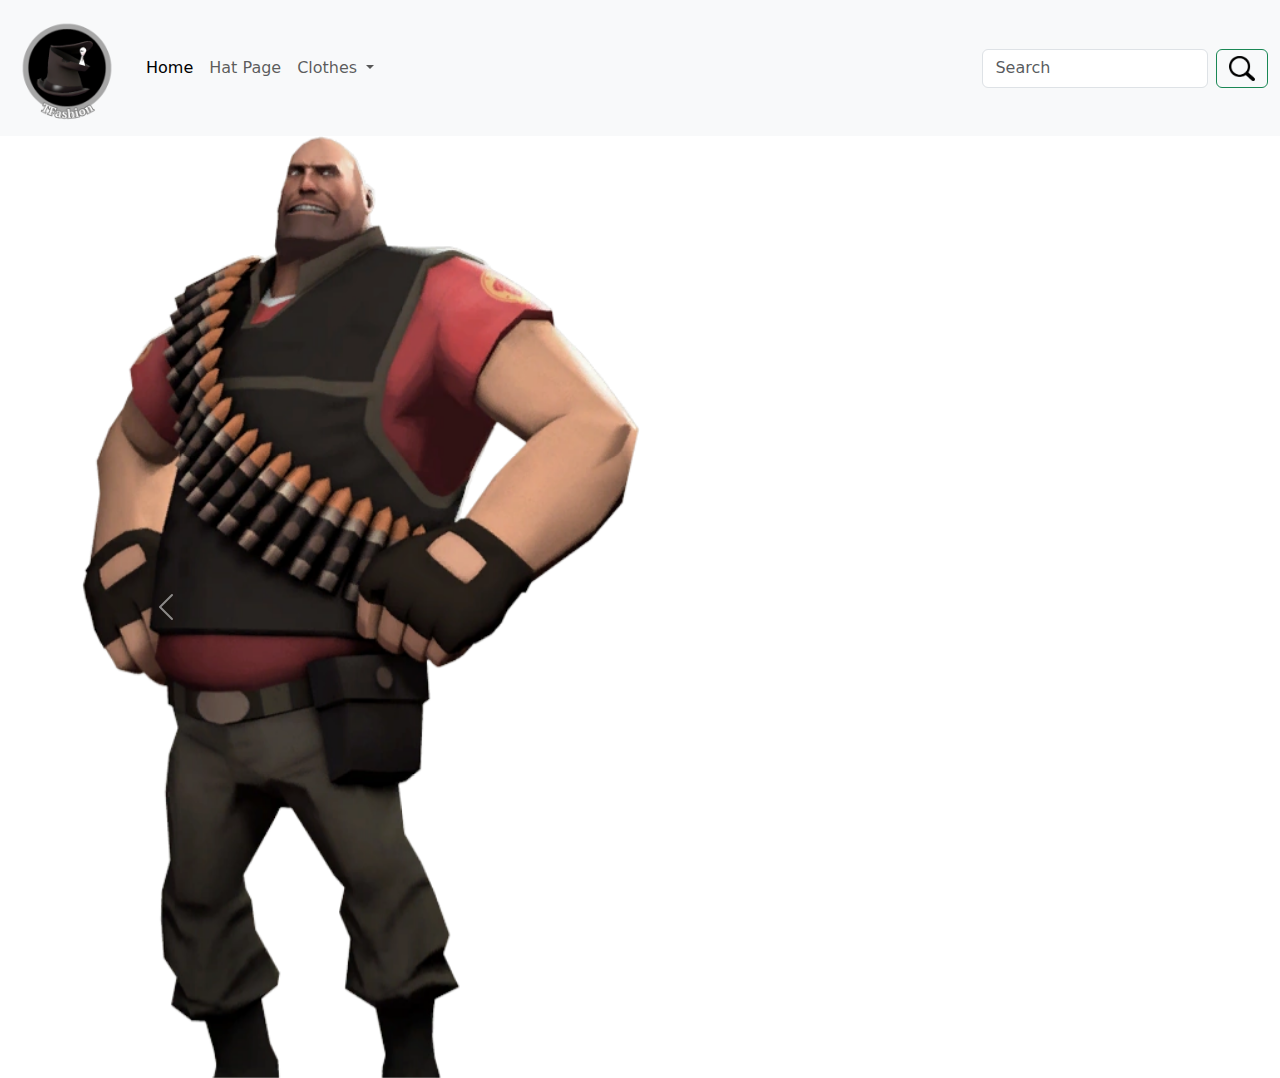
==== index.html @ d27abc46 "added images for slider" ====
<!doctype html>
<html lang="en">

<head>
    <meta charset="utf-8">
    <meta name="viewport" content="width=device-width, initial-scale=1">
    <title>TFashion</title>
    <link href="https://cdn.jsdelivr.net/npm/bootstrap@5.3.3/dist/css/bootstrap.min.css" rel="stylesheet"
        integrity="sha384-QWTKZyjpPEjISv5WaRU9OFeRpok6YctnYmDr5pNlyT2bRjXh0JMhjY6hW+ALEwIH" crossorigin="anonymous">
</head>

<body>
    <!--Start Top Navigation-->
    <nav class="navbar navbar-expand-lg bg-body-tertiary">
        <div class="container-fluid">
            <a class="navbar-brand" href="#"><img src="images/logo.png" alt="The logo of the website" height="110">
            </a>
            <button class="navbar-toggler" type="button" data-bs-toggle="collapse"
                data-bs-target="#navbarSupportedContent" aria-controls="navbarSupportedContent" aria-expanded="false"
                aria-label="Toggle navigation">
                <span class="navbar-toggler-icon"></span>
            </button>
            <div class="collapse navbar-collapse" id="navbarSupportedContent">
                <ul class="navbar-nav me-auto mb-2 mb-lg-0">
                    <!--Start of Home page link end of important looking navbar code-->
                    <li class="nav-item">
                        <a class="nav-link active" aria-current="page" href="index.html">Home</a>
                    </li>
                    <!--End of Home page link Start of link to hat page-->
                    <li class="nav-item">
                        <a class="nav-link" href="hats.html">Hat Page</a>
                    </li>
                    <!--Dropdown menu ↓-->
                    <li class="nav-item dropdown">
                        <a class="nav-link dropdown-toggle" href="#" role="button" data-bs-toggle="dropdown"
                            aria-expanded="false">
                            Clothes
                        </a>
                        <ul class="dropdown-menu">
                            <li><a class="dropdown-item" href="clothes1.html">Clothes</a></li>
                            <li><a class="dropdown-item" href="clothes2.html">Clothes & Hats</a></li>
                        </ul>
                    </li>
                </ul>
                <form class="d-flex" role="search">
                    <input class="form-control me-2" type="search" placeholder="Search" aria-label="Search">
                    <button class="btn btn-outline-success" type="submit"><img src="images/searchicon.png" alt="Search!"
                            height="25">
                    </button>
                </form>
            </div>
        </div>
    </nav>
    <!--End Top Navigation-->

    <!--START HERO SLIDER-->
    <div class="container">
        <div id="carouselExample" class="carousel slide">
            <div class="carousel-inner">
                <div class="carousel-item active">
                    <img src="images/heavy.png" class="d-block w-50" alt="...">
                </div>
                <div class="carousel-item">
                    <img src="images/captain.png" class="d-block w-100" alt="...">
                </div>
                <div class="carousel-item">
                    <img src="images/gibus.png" class="d-block w-100" alt="...">
                </div>
            </div>
            <button class="carousel-control-prev" type="button" data-bs-target="#carouselExample" data-bs-slide="prev">
                <span class="carousel-control-prev-icon" aria-hidden="true"></span>
                <span class="visually-hidden">Previous</span>
            </button>
            <button class="carousel-control-next" type="button" data-bs-target="#carouselExample" data-bs-slide="next">
                <span class="carousel-control-next-icon" aria-hidden="true"></span>
                <span class="visually-hidden">Next</span>
            </button>
        </div>
    </div>
    <!-- END HERO SLIDER-->

    <!-- DO NOT EDIT BELOW THIS LINE -->
    <script src="https://cdn.jsdelivr.net/npm/bootstrap@5.3.3/dist/js/bootstrap.bundle.min.js"
        integrity="sha384-YvpcrYf0tY3lHB60NNkmXc5s9fDVZLESaAA55NDzOxhy9GkcIdslK1eN7N6jIeHz"
        crossorigin="anonymous"></script>
</body>

</html>
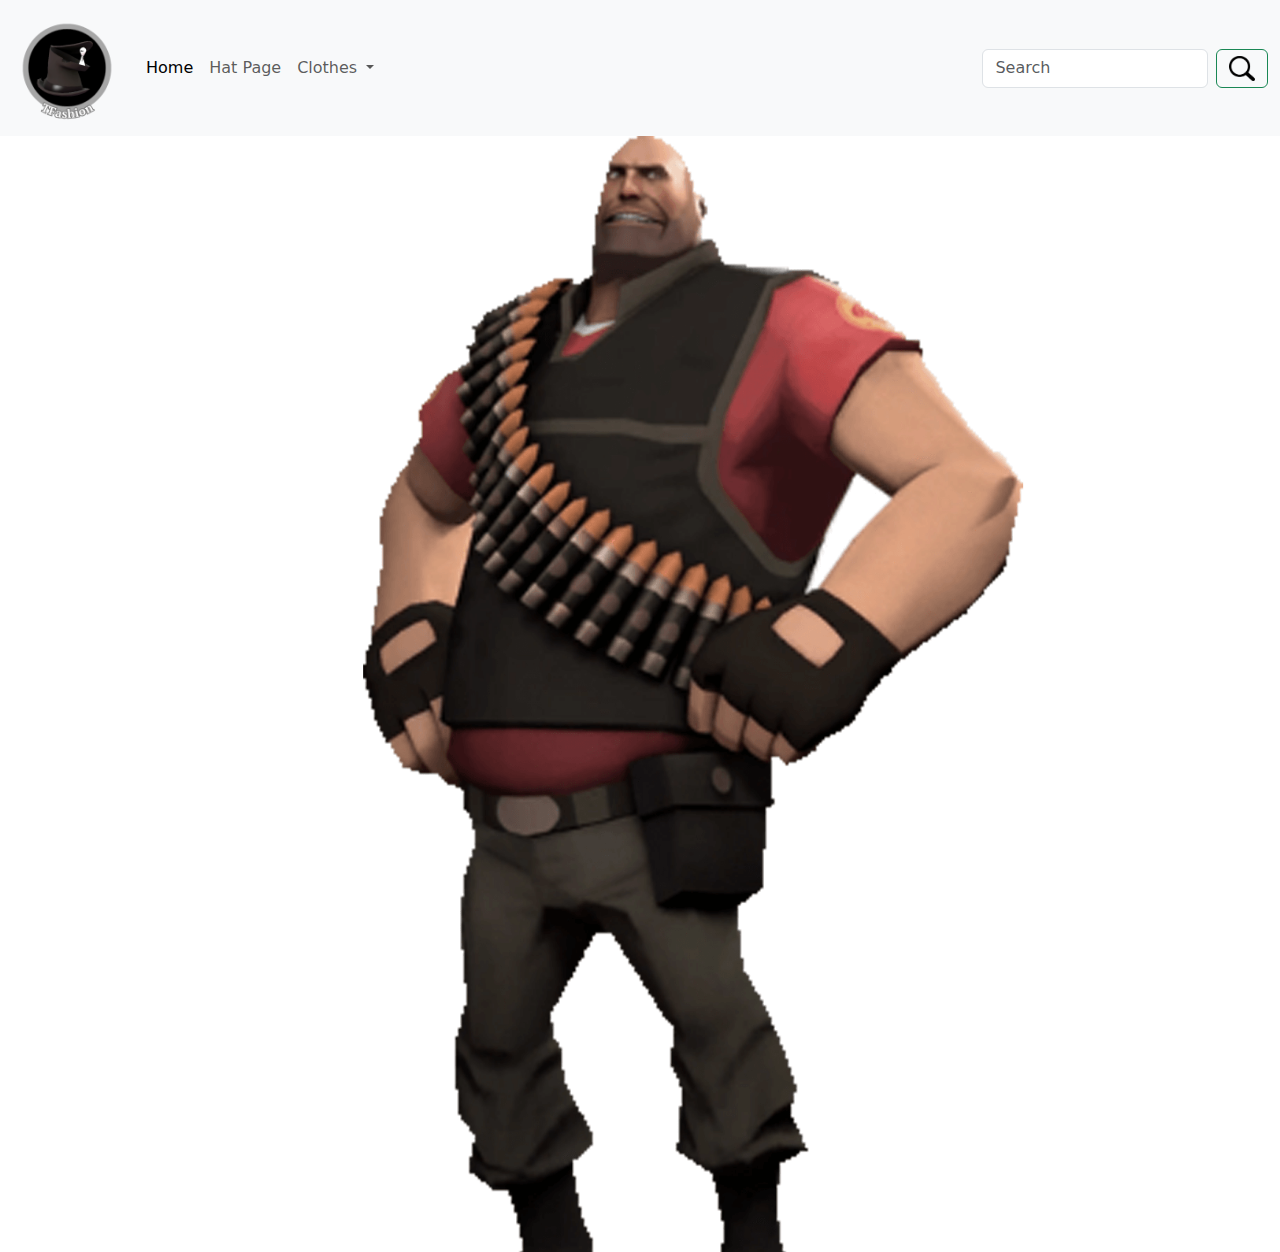
==== commit 0666aa9c: "Tinified images" ====
--- a/index.html
+++ b/index.html
@@ -58,7 +58,7 @@
         <div id="carouselExample" class="carousel slide">
             <div class="carousel-inner">
                 <div class="carousel-item active">
-                    <img src="images/heavy.png" class="d-block w-50" alt="...">
+                    <img src="images/heavy.png" class="d-block w-100" alt="...">
                 </div>
                 <div class="carousel-item">
                     <img src="images/captain.png" class="d-block w-100" alt="...">
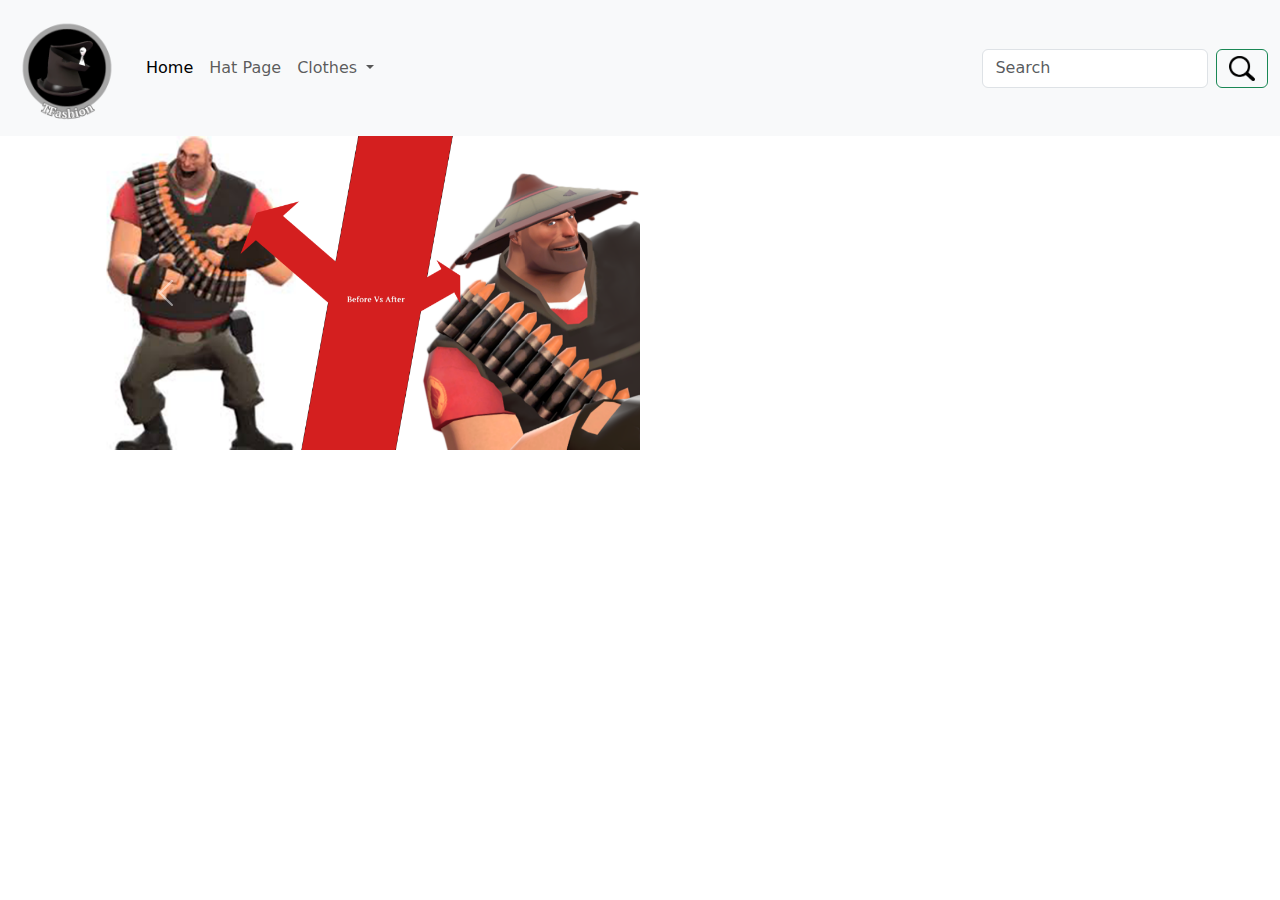
==== commit 30abdcee: "image stuff" ====
--- a/index.html
+++ b/index.html
@@ -58,13 +58,13 @@
         <div id="carouselExample" class="carousel slide">
             <div class="carousel-inner">
                 <div class="carousel-item active">
-                    <img src="images/heavy.png" class="d-block w-100" alt="...">
+                    <img src="images/slider1.png" class="d-block w-50" alt="...">
                 </div>
                 <div class="carousel-item">
-                    <img src="images/captain.png" class="d-block w-100" alt="...">
+                    <img src="images/soldier.png" class="d-block w-50" alt="...">
                 </div>
                 <div class="carousel-item">
-                    <img src="images/gibus.png" class="d-block w-100" alt="...">
+                    <img src="images/gibus.png" class="d-block w-50" alt="...">
                 </div>
             </div>
             <button class="carousel-control-prev" type="button" data-bs-target="#carouselExample" data-bs-slide="prev">
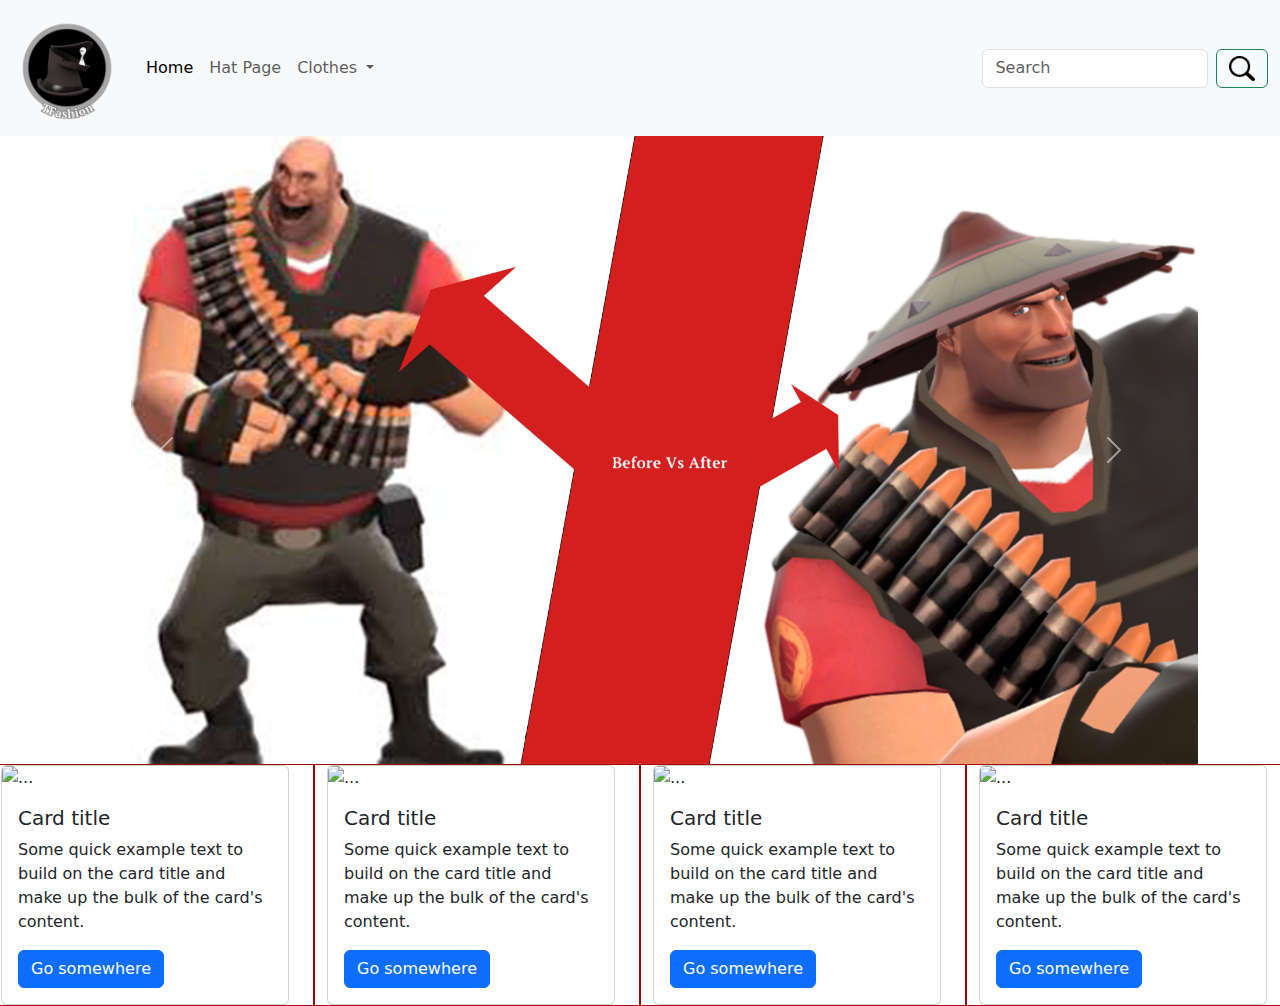
==== commit 9a96f747: "added columns and cards" ====
--- a/index.html
+++ b/index.html
@@ -58,7 +58,7 @@
         <div id="carouselExample" class="carousel slide">
             <div class="carousel-inner">
                 <div class="carousel-item active">
-                    <img src="images/slider1.png" class="d-block w-50" alt="...">
+                    <img src="images/slider1.png" class="d-block w-100" alt="...">
                 </div>
                 <div class="carousel-item">
                     <img src="images/soldier.png" class="d-block w-50" alt="...">
@@ -79,6 +79,69 @@
     </div>
     <!-- END HERO SLIDER-->
 
+    <!--START CARDS-->
+    <style>
+        .colxs-24 .col-md-6,
+        .col-lg-4,
+        .col-sm-12 {
+            border: #9D0907 1px solid
+        }
+    </style>
+
+    <div class=" contatiner-fluid">
+        <div class="row">
+            <div class="col-xs-24 col-sm-12 col-md-6 col-lg-3">
+                <div class="card" style="width: 18rem;">
+                    <img src="..." class="card-img-top" alt="...">
+                    <div class="card-body">
+                        <h5 class="card-title">Card title</h5>
+                        <p class="card-text">Some quick example text to build on the card title and make up the bulk of
+                            the card's
+                            content.</p>
+                        <a href="#" class="btn btn-primary">Go somewhere</a>
+                    </div>
+                </div>
+            </div>
+            <div class="col-xs-24 col-sm-12 col-md-6 col-lg-3">
+                <div class="card" style="width: 18rem;">
+                    <img src="..." class="card-img-top" alt="...">
+                    <div class="card-body">
+                        <h5 class="card-title">Card title</h5>
+                        <p class="card-text">Some quick example text to build on the card title and make up the bulk of
+                            the card's
+                            content.</p>
+                        <a href="#" class="btn btn-primary">Go somewhere</a>
+                    </div>
+                </div>
+            </div>
+            <div class="col-xs-24 col-sm-12 col-md-6 col-lg-3">
+                <div class="card" style="width: 18rem;">
+                    <img src="..." class="card-img-top" alt="...">
+                    <div class="card-body">
+                        <h5 class="card-title">Card title</h5>
+                        <p class="card-text">Some quick example text to build on the card title and make up the bulk of
+                            the card's
+                            content.</p>
+                        <a href="#" class="btn btn-primary">Go somewhere</a>
+                    </div>
+                </div>
+            </div>
+            <div class="col-xs-24 col-sm-12 col-md-6 col-lg-3">
+                <div class="card" style="width: 18rem;">
+                    <img src="..." class="card-img-top" alt="...">
+                    <div class="card-body">
+                        <h5 class="card-title">Card title</h5>
+                        <p class="card-text">Some quick example text to build on the card title and make up the bulk of
+                            the card's
+                            content.</p>
+                        <a href="#" class="btn btn-primary">Go somewhere</a>
+                    </div>
+                </div>
+            </div>
+        </div>
+    </div>
+    <!--END CARDS-->
+
     <!-- DO NOT EDIT BELOW THIS LINE -->
     <script src="https://cdn.jsdelivr.net/npm/bootstrap@5.3.3/dist/js/bootstrap.bundle.min.js"
         integrity="sha384-YvpcrYf0tY3lHB60NNkmXc5s9fDVZLESaAA55NDzOxhy9GkcIdslK1eN7N6jIeHz"
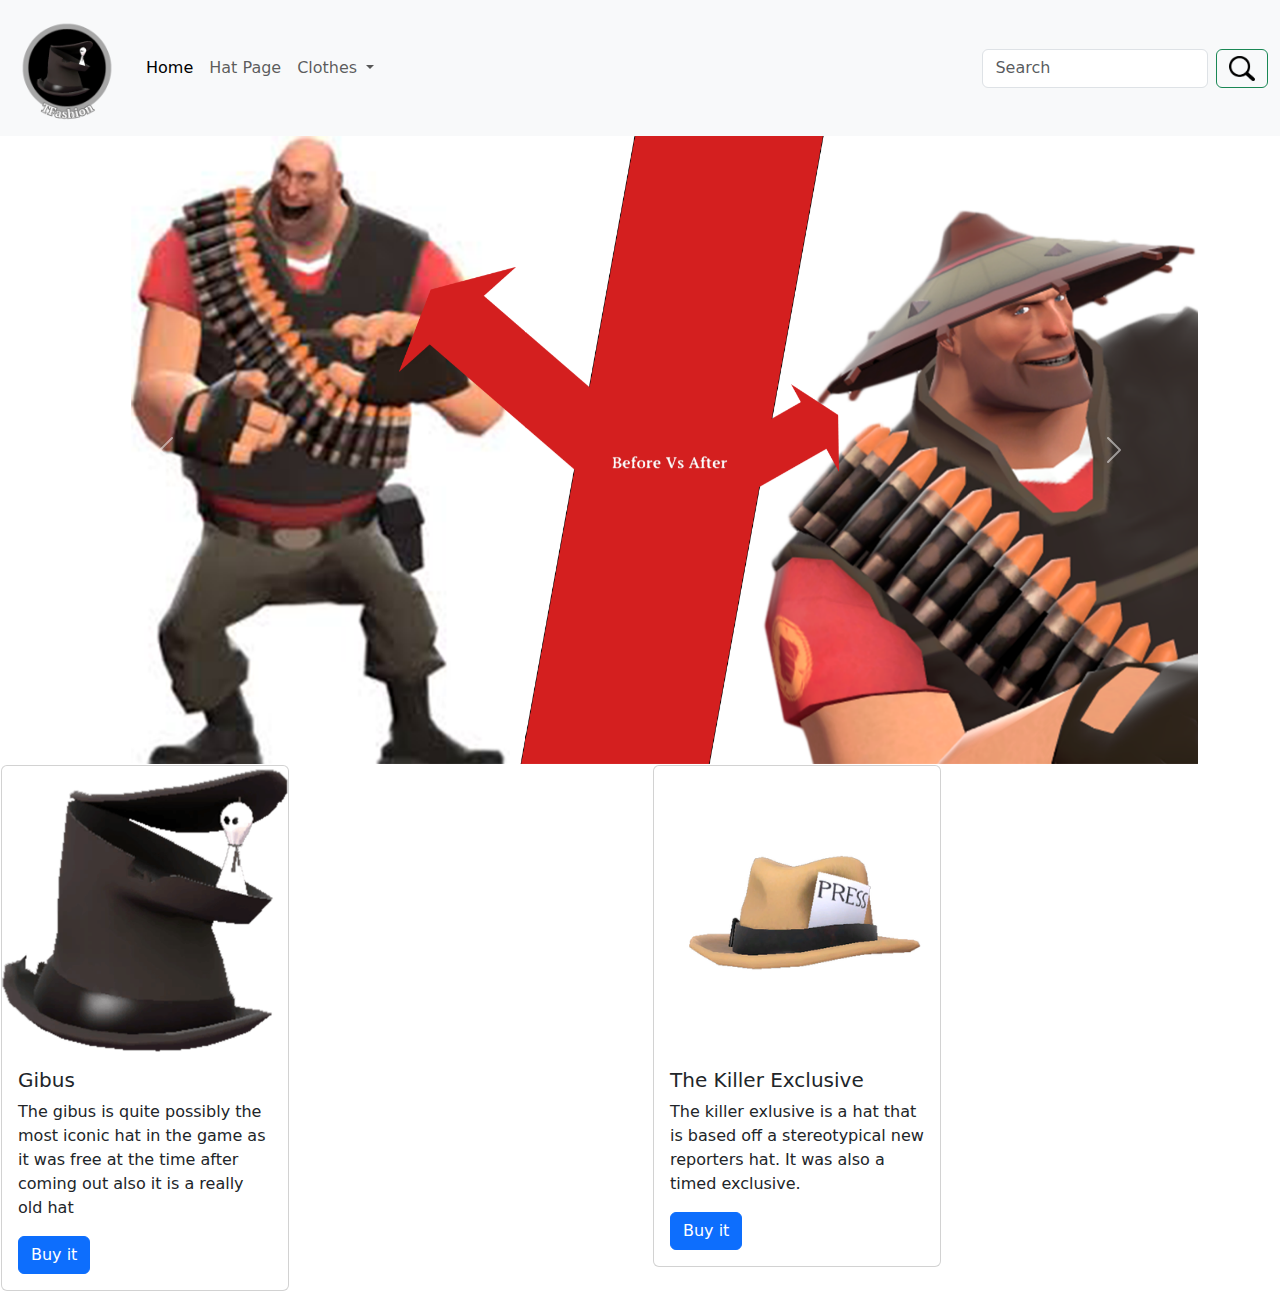
==== commit d3c4ae99: "images added including a new slider image" ====
--- a/index.html
+++ b/index.html
@@ -42,6 +42,7 @@
                         </ul>
                     </li>
                 </ul>
+
                 <form class="d-flex" role="search">
                     <input class="form-control me-2" type="search" placeholder="Search" aria-label="Search">
                     <button class="btn btn-outline-success" type="submit"><img src="images/searchicon.png" alt="Search!"
@@ -61,7 +62,7 @@
                     <img src="images/slider1.png" class="d-block w-100" alt="...">
                 </div>
                 <div class="carousel-item">
-                    <img src="images/soldier.png" class="d-block w-50" alt="...">
+                    <img src="images/Slider2.png" class="d-block w-100" alt="...">
                 </div>
                 <div class="carousel-item">
                     <img src="images/gibus.png" class="d-block w-50" alt="...">
@@ -82,63 +83,41 @@
     <!--START CARDS-->
     <style>
         .colxs-24 .col-md-6,
-        .col-lg-4,
+        .col-lg-6,
         .col-sm-12 {
-            border: #9D0907 1px solid
+            border: #FFFFFF 1px solid
         }
     </style>
 
     <div class=" contatiner-fluid">
         <div class="row">
-            <div class="col-xs-24 col-sm-12 col-md-6 col-lg-3">
+            <div class="col-xs-24 col-sm-12 col-md-6 col-lg-6">
                 <div class="card" style="width: 18rem;">
-                    <img src="..." class="card-img-top" alt="...">
+                    <img src="images/gibus.png" class="card-img-top"
+                        alt="Dilapidated Top hat with a ghost poking out of it">
                     <div class="card-body">
-                        <h5 class="card-title">Card title</h5>
-                        <p class="card-text">Some quick example text to build on the card title and make up the bulk of
-                            the card's
-                            content.</p>
-                        <a href="#" class="btn btn-primary">Go somewhere</a>
+                        <h5 class="card-title">Gibus</h5>
+                        <p class="card-text">The gibus is quite possibly the most iconic hat in the game as it was free
+                            at the time after coming out also it is a really old hat</p>
+                        <a href="#" class="btn btn-primary">Buy it</a>
                     </div>
                 </div>
             </div>
-            <div class="col-xs-24 col-sm-12 col-md-6 col-lg-3">
+            <div class="col-xs-24 col-sm-12 col-md-6 col-lg-6">
                 <div class="card" style="width: 18rem;">
-                    <img src="..." class="card-img-top" alt="...">
+                    <img src="images/Killer.png" class="card-img-top" alt="Cool news hat">
                     <div class="card-body">
-                        <h5 class="card-title">Card title</h5>
-                        <p class="card-text">Some quick example text to build on the card title and make up the bulk of
-                            the card's
-                            content.</p>
-                        <a href="#" class="btn btn-primary">Go somewhere</a>
-                    </div>
-                </div>
-            </div>
-            <div class="col-xs-24 col-sm-12 col-md-6 col-lg-3">
-                <div class="card" style="width: 18rem;">
-                    <img src="..." class="card-img-top" alt="...">
-                    <div class="card-body">
-                        <h5 class="card-title">Card title</h5>
-                        <p class="card-text">Some quick example text to build on the card title and make up the bulk of
-                            the card's
-                            content.</p>
-                        <a href="#" class="btn btn-primary">Go somewhere</a>
-                    </div>
-                </div>
-            </div>
-            <div class="col-xs-24 col-sm-12 col-md-6 col-lg-3">
-                <div class="card" style="width: 18rem;">
-                    <img src="..." class="card-img-top" alt="...">
-                    <div class="card-body">
-                        <h5 class="card-title">Card title</h5>
-                        <p class="card-text">Some quick example text to build on the card title and make up the bulk of
-                            the card's
-                            content.</p>
-                        <a href="#" class="btn btn-primary">Go somewhere</a>
+                        <h5 class="card-title">The Killer Exclusive</h5>
+                        <p class="card-text">The killer exlusive is a hat that is based off a stereotypical new
+                            reporters hat. It was also a timed exclusive.</p>
+                        <a href="#" class="btn btn-primary">Buy it</a>
                     </div>
                 </div>
             </div>
         </div>
+    </div>
+    </div>
+    </div>
     </div>
     <!--END CARDS-->
 
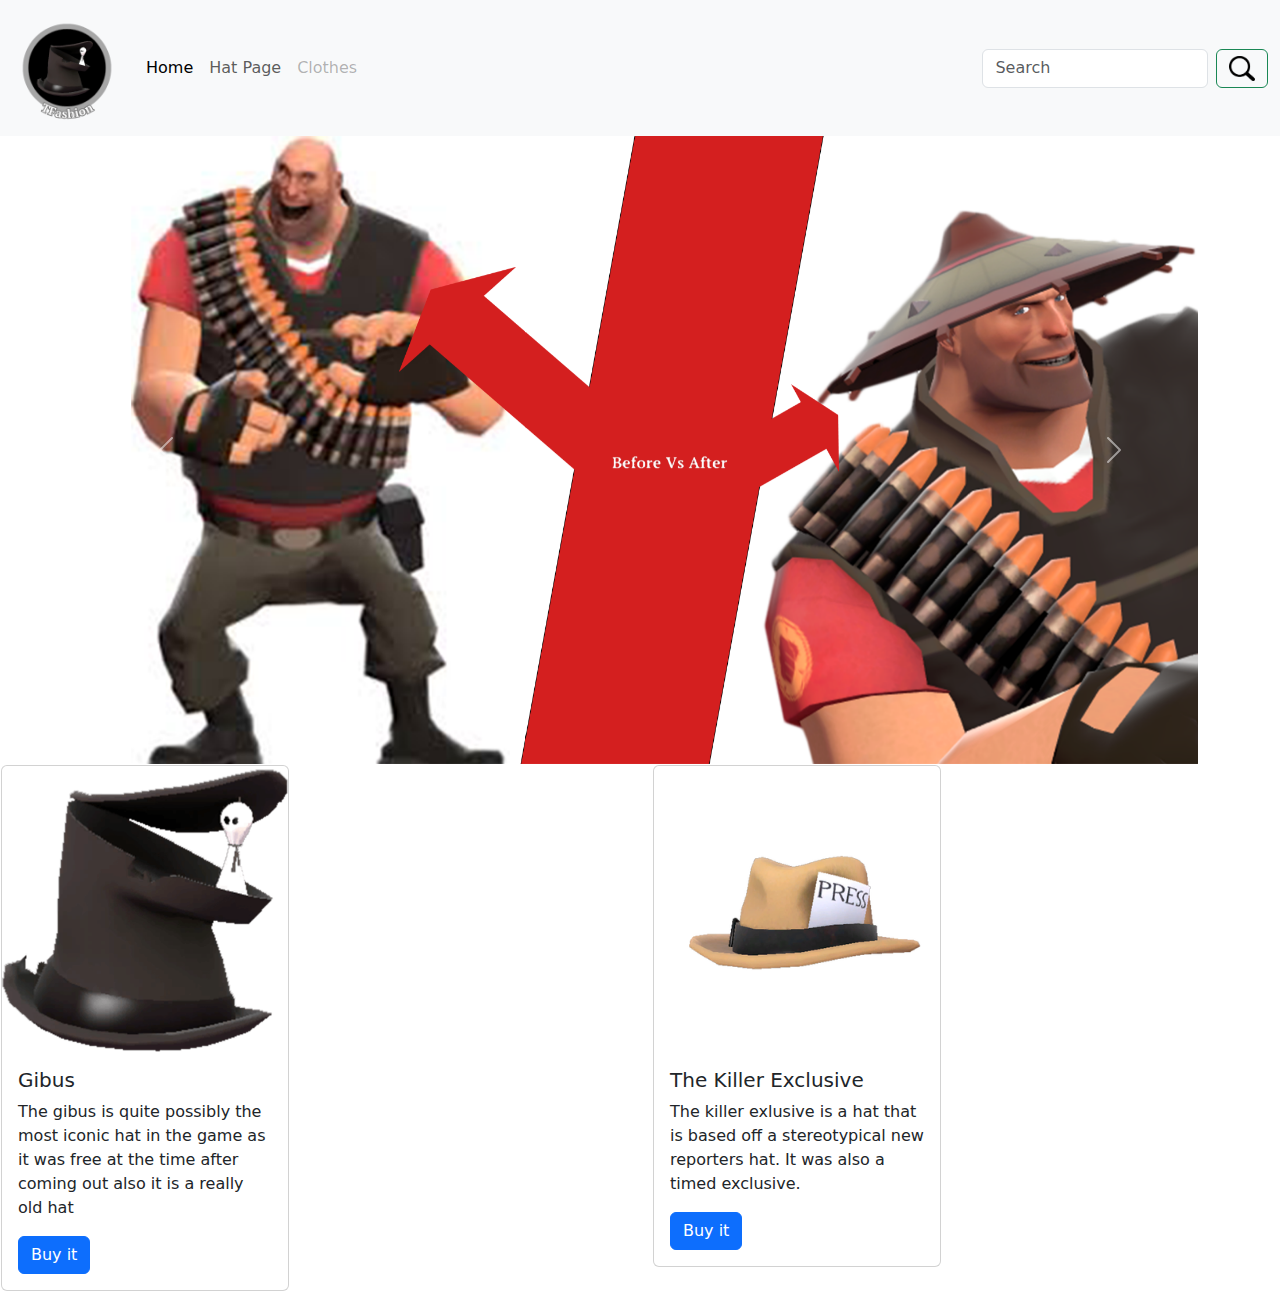
==== commit 1116cb75: "Added in more cards and worked on some slider images" ====
--- a/index.html
+++ b/index.html
@@ -7,13 +7,17 @@
     <title>TFashion</title>
     <link href="https://cdn.jsdelivr.net/npm/bootstrap@5.3.3/dist/css/bootstrap.min.css" rel="stylesheet"
         integrity="sha384-QWTKZyjpPEjISv5WaRU9OFeRpok6YctnYmDr5pNlyT2bRjXh0JMhjY6hW+ALEwIH" crossorigin="anonymous">
+
 </head>
 
 <body>
+
+
     <!--Start Top Navigation-->
     <nav class="navbar navbar-expand-lg bg-body-tertiary">
         <div class="container-fluid">
-            <a class="navbar-brand" href="#"><img src="images/logo.png" alt="The logo of the website" height="110">
+            <a class="navbar-brand" href="#"><img src="images/logo.png" alt="The logo of the
+                website" height="110">
             </a>
             <button class="navbar-toggler" type="button" data-bs-toggle="collapse"
                 data-bs-target="#navbarSupportedContent" aria-controls="navbarSupportedContent" aria-expanded="false"
@@ -24,22 +28,18 @@
                 <ul class="navbar-nav me-auto mb-2 mb-lg-0">
                     <!--Start of Home page link end of important looking navbar code-->
                     <li class="nav-item">
-                        <a class="nav-link active" aria-current="page" href="index.html">Home</a>
+                        <a class="nav-link active" aria-current="page" href="#">Home</a>
                     </li>
                     <!--End of Home page link Start of link to hat page-->
                     <li class="nav-item">
                         <a class="nav-link" href="hats.html">Hat Page</a>
                     </li>
                     <!--Dropdown menu ↓-->
-                    <li class="nav-item dropdown">
-                        <a class="nav-link dropdown-toggle" href="#" role="button" data-bs-toggle="dropdown"
-                            aria-expanded="false">
+                    <li class="nav-item ">
+                        <a class="nav-link disabled" aria-disabled="true" href="#" role="button"
+                            data-bs-toggle="dropdown" aria-expanded="false">
                             Clothes
                         </a>
-                        <ul class="dropdown-menu">
-                            <li><a class="dropdown-item" href="clothes1.html">Clothes</a></li>
-                            <li><a class="dropdown-item" href="clothes2.html">Clothes & Hats</a></li>
-                        </ul>
                     </li>
                 </ul>
 
@@ -54,6 +54,7 @@
     </nav>
     <!--End Top Navigation-->
 
+    </style>
     <!--START HERO SLIDER-->
     <div class="container">
         <div id="carouselExample" class="carousel slide">
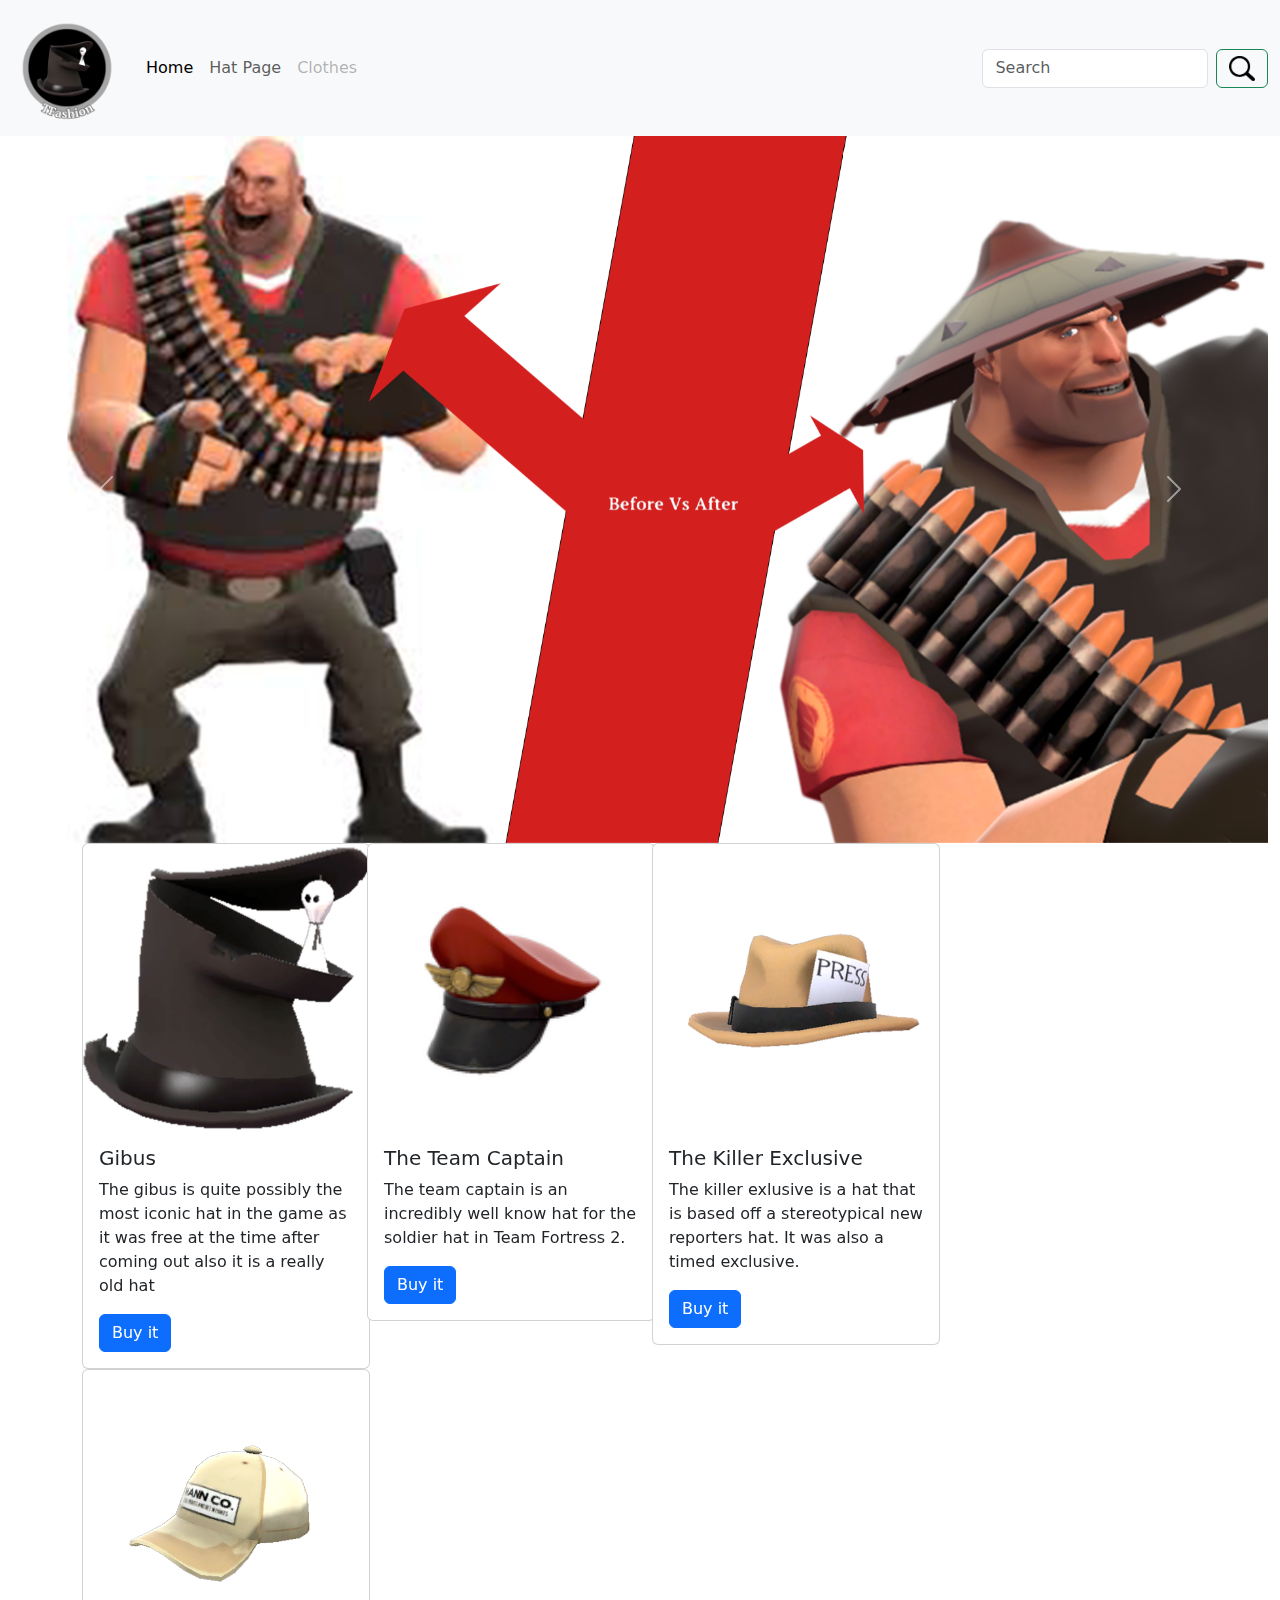
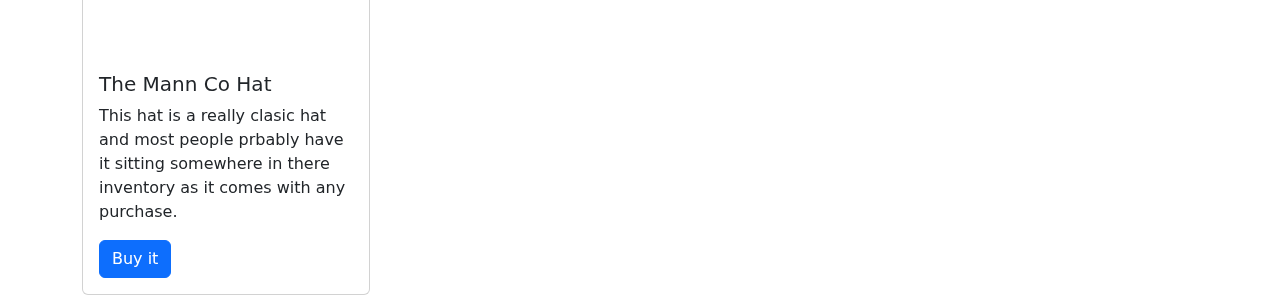
==== commit cd485ad0: "Images" ====
--- a/index.html
+++ b/index.html
@@ -42,7 +42,6 @@
                         </a>
                     </li>
                 </ul>
-
                 <form class="d-flex" role="search">
                     <input class="form-control me-2" type="search" placeholder="Search" aria-label="Search">
                     <button class="btn btn-outline-success" type="submit"><img src="images/searchicon.png" alt="Search!"
@@ -56,7 +55,7 @@
 
     </style>
     <!--START HERO SLIDER-->
-    <div class="container">
+    <div class="container-fluid">
         <div id="carouselExample" class="carousel slide">
             <div class="carousel-inner">
                 <div class="carousel-item active">
@@ -66,7 +65,7 @@
                     <img src="images/Slider2.png" class="d-block w-100" alt="...">
                 </div>
                 <div class="carousel-item">
-                    <img src="images/gibus.png" class="d-block w-50" alt="...">
+                    <img src="images/Slider3.png" class="d-block w-100" alt="...">
                 </div>
             </div>
             <button class="carousel-control-prev" type="button" data-bs-target="#carouselExample" data-bs-slide="prev">
@@ -83,19 +82,15 @@
 
     <!--START CARDS-->
     <style>
-        .colxs-24 .col-md-6,
-        .col-lg-6,
-        .col-sm-12 {
-            border: #FFFFFF 1px solid
+        .col-sm-12 .col-md-6 .col-lg-3 {
+            border: rgb(255, 255, 255) 1px
         }
     </style>
-
-    <div class=" contatiner-fluid">
+    <div class="container">
         <div class="row">
-            <div class="col-xs-24 col-sm-12 col-md-6 col-lg-6">
+            <div class="col-sm-12 col-md-6 col-lg-3">
                 <div class="card" style="width: 18rem;">
-                    <img src="images/gibus.png" class="card-img-top"
-                        alt="Dilapidated Top hat with a ghost poking out of it">
+                    <img src="images/gibus.png" class="card-img-top" alt="...">
                     <div class="card-body">
                         <h5 class="card-title">Gibus</h5>
                         <p class="card-text">The gibus is quite possibly the most iconic hat in the game as it was free
@@ -104,18 +99,44 @@
                     </div>
                 </div>
             </div>
-            <div class="col-xs-24 col-sm-12 col-md-6 col-lg-6">
+            <div class="col-sm-12 col-md-6 col-lg-3">
                 <div class="card" style="width: 18rem;">
-                    <img src="images/Killer.png" class="card-img-top" alt="Cool news hat">
+                    <img src="images/Thelegend.png" class="card-img-top" alt="...">
+                    <div class="card-body">
+                        <h5 class="card-title">The Team Captain</h5>
+                        <p class="card-text">The team captain is an incredibly well know hat for the soldier hat
+                            in Team
+                            Fortress 2.</p>
+                        <a href="#" class="btn btn-primary">Buy it</a>
+                    </div>
+                </div>
+            </div>
+            <div class="col-sm-12 col-md-6 col-lg-3">
+                <div class="card" style="width: 18rem;">
+                    <img src="images/Killer.png" class="card-img-top" alt="...">
                     <div class="card-body">
                         <h5 class="card-title">The Killer Exclusive</h5>
-                        <p class="card-text">The killer exlusive is a hat that is based off a stereotypical new
+                        <p class="card-text">The killer exlusive is a hat that is based off a
+                            stereotypical new
                             reporters hat. It was also a timed exclusive.</p>
                         <a href="#" class="btn btn-primary">Buy it</a>
                     </div>
                 </div>
             </div>
         </div>
+        <div class="col-sm-12 col-md-6 col-lg-3">
+            <div class="card" style="width: 18rem;">
+                <img src="images/hatco.png" class="card-img-top" alt="...">
+                <div class="card-body">
+                    <h5 class="card-title">The Mann Co Hat</h5>
+                    <p class="card-text">This hat is a really clasic hat and most people prbably
+                        have it sitting
+                        somewhere in there inventory as it comes with any purchase.</p>
+                    <a href="#" class="btn btn-primary">Buy it</a>
+                </div>
+            </div>
+        </div>
+    </div>
     </div>
     </div>
     </div>
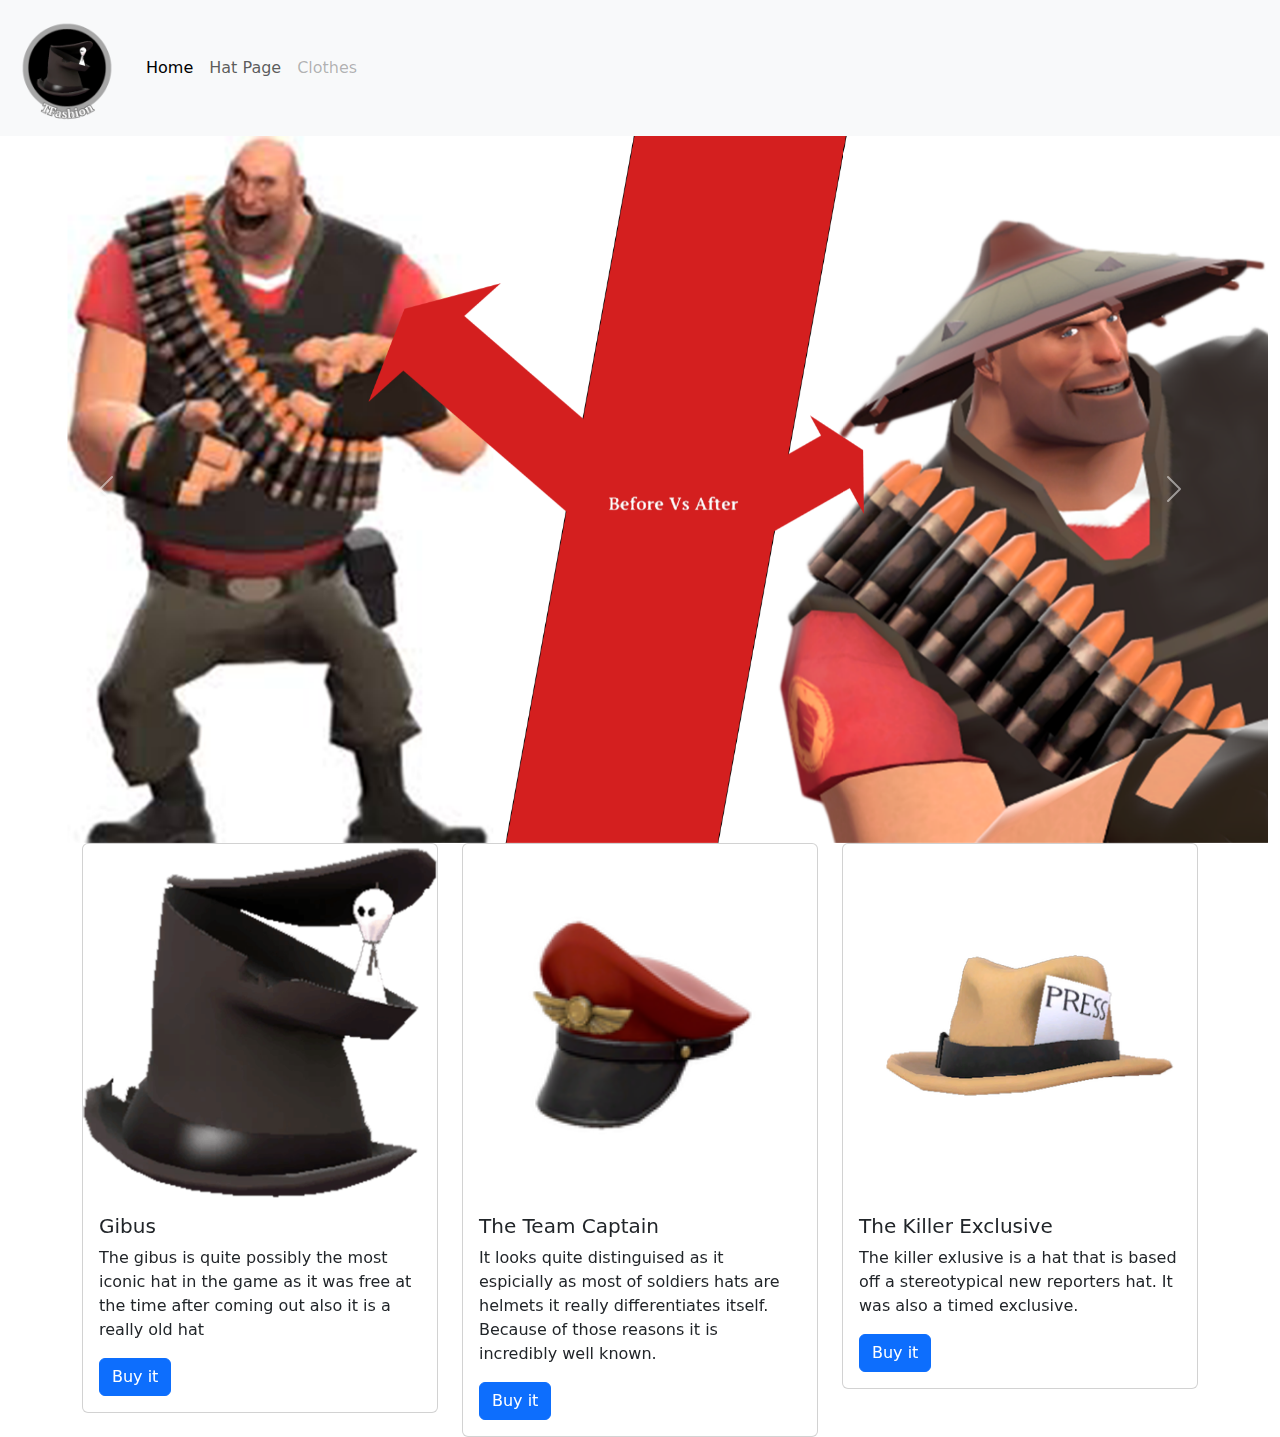
==== commit 7be739cd: "Fixed the links added some code to make the website more responsive" ====
--- a/index.html
+++ b/index.html
@@ -42,14 +42,6 @@
                         </a>
                     </li>
                 </ul>
-                <form class="d-flex" role="search">
-                    <input class="form-control me-2" type="search" placeholder="Search" aria-label="Search">
-                    <button class="btn btn-outline-success" type="submit"><img src="images/searchicon.png" alt="Search!"
-                            height="25">
-                    </button>
-                </form>
-            </div>
-        </div>
     </nav>
     <!--End Top Navigation-->
 
@@ -81,61 +73,45 @@
     <!-- END HERO SLIDER-->
 
     <!--START CARDS-->
-    <style>
-        .col-sm-12 .col-md-6 .col-lg-3 {
-            border: rgb(255, 255, 255) 1px
-        }
-    </style>
     <div class="container">
         <div class="row">
-            <div class="col-sm-12 col-md-6 col-lg-3">
-                <div class="card" style="width: 18rem;">
+            <div class="col-sm-6 col-md-6 col-lg-4">
+                <div class="card">
                     <img src="images/gibus.png" class="card-img-top" alt="...">
                     <div class="card-body">
                         <h5 class="card-title">Gibus</h5>
                         <p class="card-text">The gibus is quite possibly the most iconic hat in the game as it was free
                             at the time after coming out also it is a really old hat</p>
-                        <a href="#" class="btn btn-primary">Buy it</a>
+                        <a href="https://marketplace.tf/items/tf2/30003;6" class="btn btn-primary">Buy it</a>
                     </div>
                 </div>
             </div>
-            <div class="col-sm-12 col-md-6 col-lg-3">
-                <div class="card" style="width: 18rem;">
+            <div class="col-sm-6 col-md-6 col-lg-4">
+                <div class="card">
                     <img src="images/Thelegend.png" class="card-img-top" alt="...">
                     <div class="card-body">
                         <h5 class="card-title">The Team Captain</h5>
-                        <p class="card-text">The team captain is an incredibly well know hat for the soldier hat
-                            in Team
-                            Fortress 2.</p>
-                        <a href="#" class="btn btn-primary">Buy it</a>
+                        <p class="card-text"> It looks quite distinguised as it espicially as most of soldiers hats are
+                            helmets it really differentiates itself. Because of those reasons it is incredibly well
+                            known.</p>
+                        <a href="https://marketplace.tf/items/tf2/378;6" class="btn btn-primary">Buy it</a>
                     </div>
                 </div>
             </div>
-            <div class="col-sm-12 col-md-6 col-lg-3">
-                <div class="card" style="width: 18rem;">
+            <div class="col-sm-6 col-md-6 col-lg-4">
+                <div class="card">
                     <img src="images/Killer.png" class="card-img-top" alt="...">
                     <div class="card-body">
                         <h5 class="card-title">The Killer Exclusive</h5>
                         <p class="card-text">The killer exlusive is a hat that is based off a
                             stereotypical new
                             reporters hat. It was also a timed exclusive.</p>
-                        <a href="#" class="btn btn-primary">Buy it</a>
+                        <a href="https://marketplace.tf/items/tf2/538;6" class="btn btn-primary">Buy it</a>
                     </div>
                 </div>
             </div>
         </div>
-        <div class="col-sm-12 col-md-6 col-lg-3">
-            <div class="card" style="width: 18rem;">
-                <img src="images/hatco.png" class="card-img-top" alt="...">
-                <div class="card-body">
-                    <h5 class="card-title">The Mann Co Hat</h5>
-                    <p class="card-text">This hat is a really clasic hat and most people prbably
-                        have it sitting
-                        somewhere in there inventory as it comes with any purchase.</p>
-                    <a href="#" class="btn btn-primary">Buy it</a>
-                </div>
-            </div>
-        </div>
+    </div>
     </div>
     </div>
     </div>
